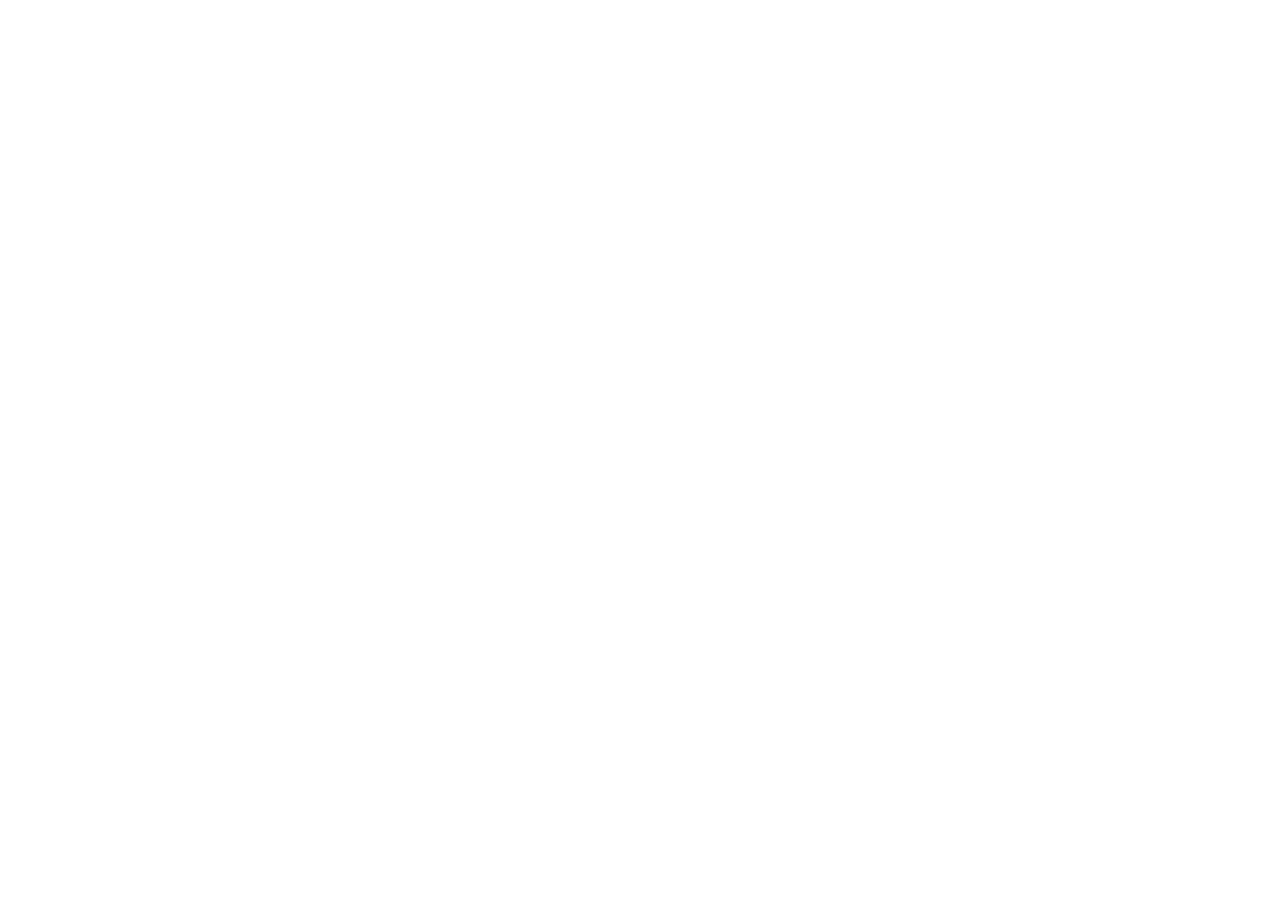
==== src/about.html @ 3cecbfd0 "Created Structure" ====
<!DOCTYPE html>
<html lang="en">
<head>
  <meta charset="UTF-8">
  <meta name="viewport" content="width=device-width, initial-scale=1.0">
  <title>My HTML Page</title>
  <link rel="stylesheet" type="text/css" title="Cool stylesheet" href="style.css">
</head>
<body>
  <div id="root"></div>
  <script src="main.js" type="text/javascript"></script>
</body>
</html>
---- src/style.css ----
/* CSS not adapted for mobile */

*{
  margin: 0px;
  padding: 0px;
  box-sizing: border-box;
}



nav {
  position: relative;
  display: flex;
  justify-content: space-around;
  align-items: center;
  min-height: 8vh;
  font-family: 'Nunito Sans', sans-serif;
  font-weight: bold;

}

.navLinks {
  display: flex;
  justify-content: space-around;
  width: 38%;
}

.navLinks li {
  list-style: none;
}

.navLinks a {
  color: gray;
  text-decoration: none;
  letter-spacing: 3px;
  font-size: 20px;
}


@media screen and (max-width: 1024px){
      .navLinks {
        width: 60%;
      }
}

@media screen and (max-width: 768px) {
      .navLinks {
        width: 90%;
        letter-spacing: 0.1px;
  }
    #logo {
      height: 80px;
      width: 70px;
      margin-left: 15px;
      margin-right: 5px;
    }
}



#coverPhoto {
  width: 100%;
}



.row {
  display: flex;
  flex-direction: row;
  margin-top: 10px;
}

.columnLeft {
   height: 34vh;
   width: 50%;
   justify-content: center;
}

.columnRight {
  width: 50%;
  height: auto;
  overflow-y: auto;
}

#welcomeImage {
  width: 40vw;
  margin-top: 10px;
  border-radius: 30px;
  height: 32vh;
  margin-left: 4vw;
  margin-right: 4vw;
}

#welcomeHello {
  margin-top: 5vh;
  padding: 10px;
  font-family: "Montserrat", sans-serif;
  font-size: 50px;
  color: black;

}

#welcomeParagraph {
  padding-top: 60px;
  font-family: "Manrope", sans-serif;
  font-size: 20px;
  font-weight: lighter;
}


@media screen and (max-width: 600px) {
  .columnLeft .columnRight {
    width: 100%;
  }
}


.row2 {
  display: flex;
  background-color: gray;
  flex-wrap: wrap;
}
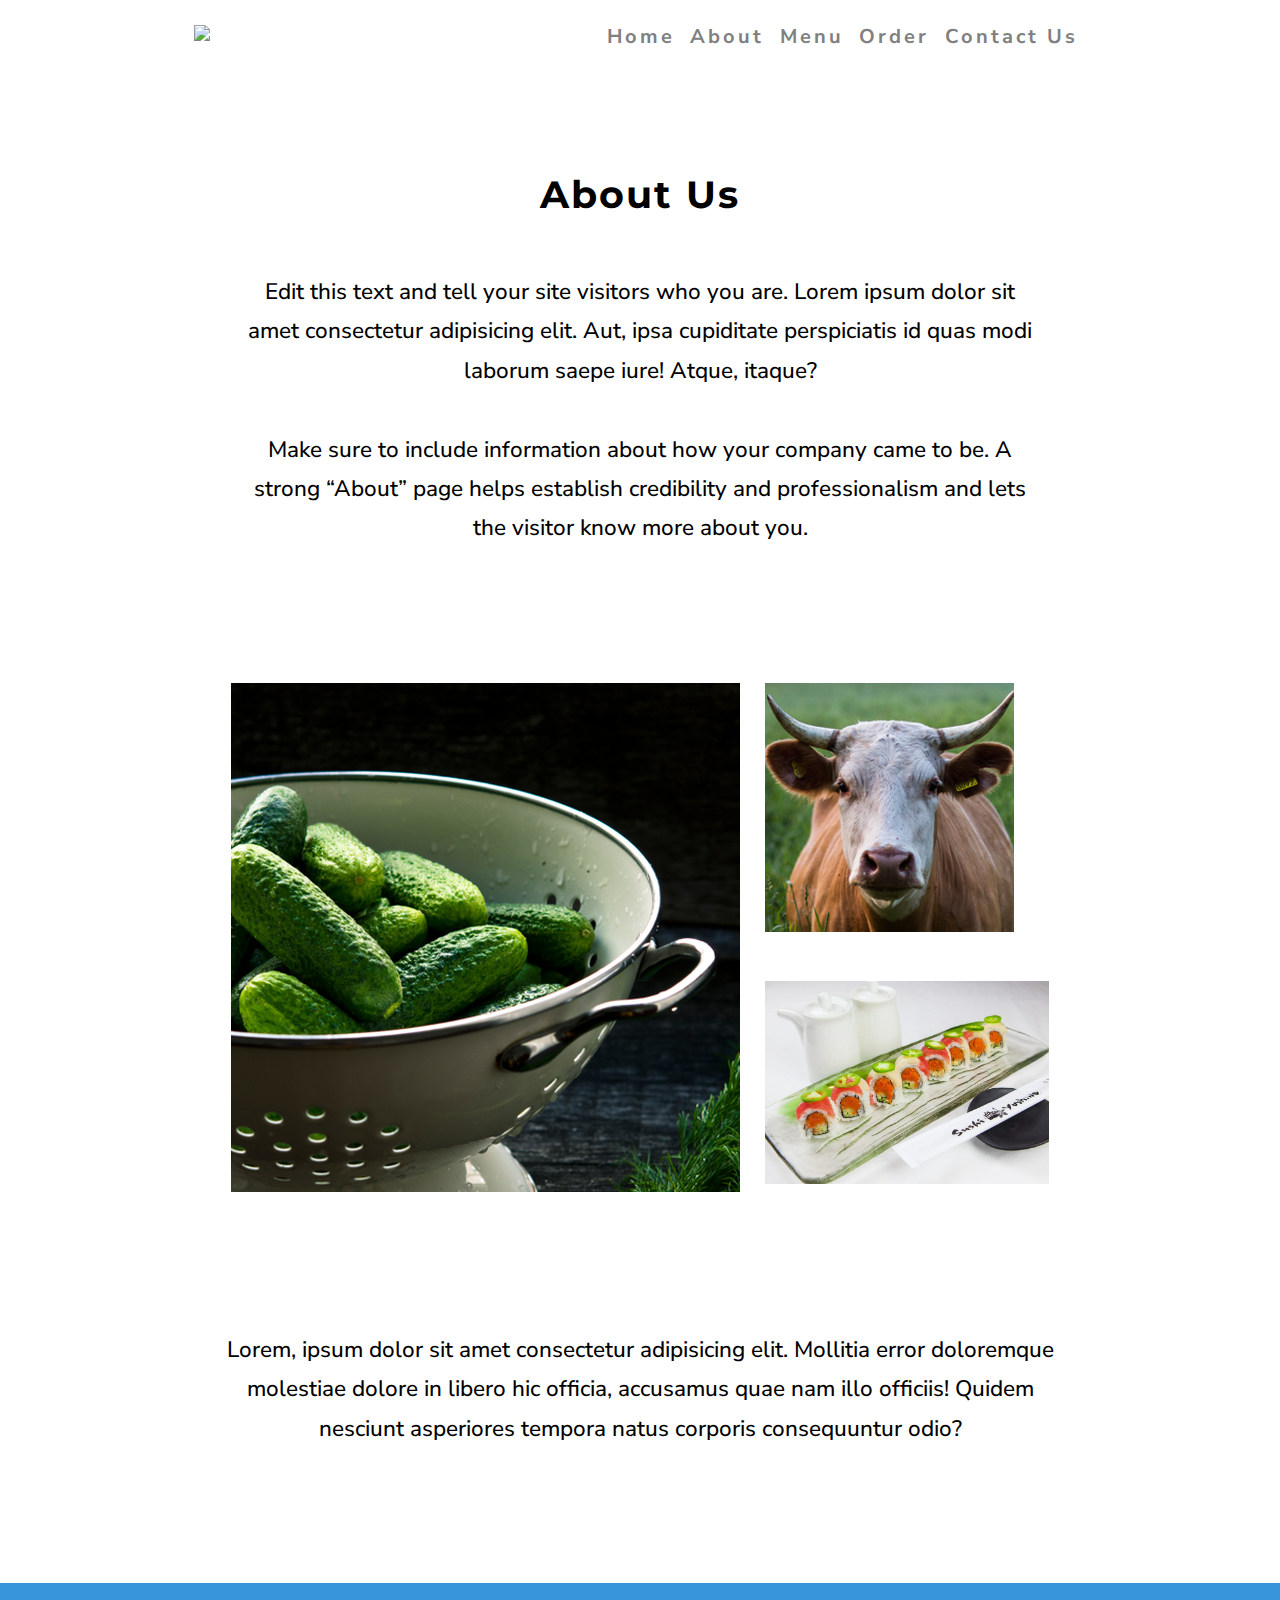
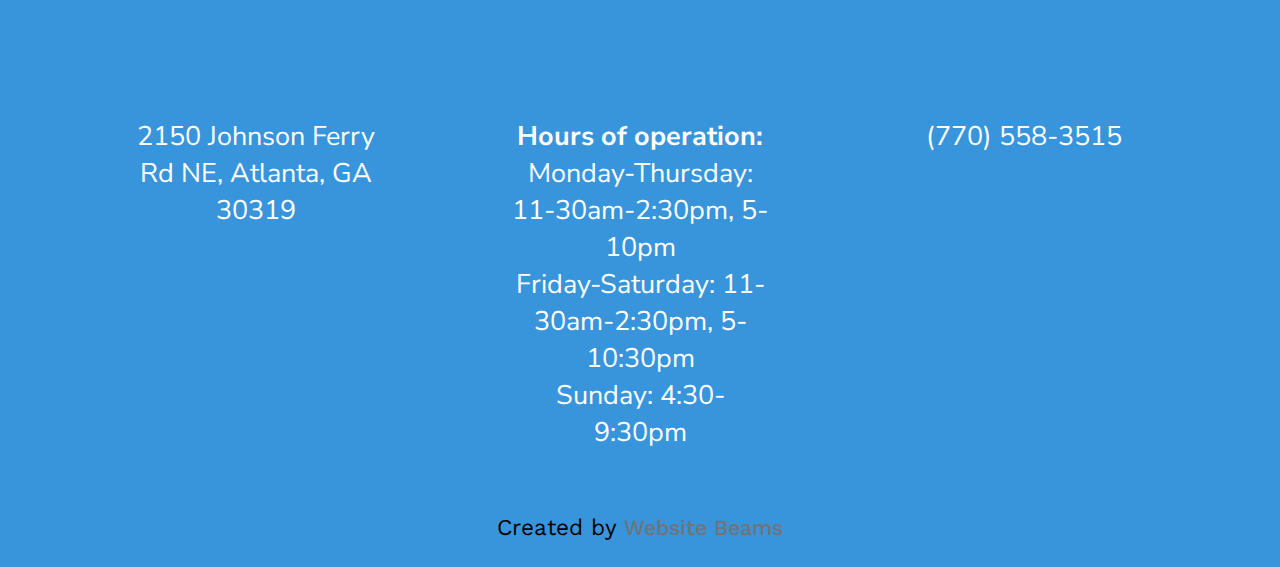
==== commit a6309ee3: "Finished Pages" ====
--- a/src/about.html
+++ b/src/about.html
@@ -1,13 +1,135 @@
 <!DOCTYPE html>
 <html lang="en">
+
 <head>
-  <meta charset="UTF-8">
-  <meta name="viewport" content="width=device-width, initial-scale=1.0">
-  <title>My HTML Page</title>
-  <link rel="stylesheet" type="text/css" title="Cool stylesheet" href="style.css">
+    <link href="https://fonts.googleapis.com/css2?family=Nunito+Sans:wght@300&display=swap" rel="stylesheet">
+    <link href="https://fonts.googleapis.com/css2?family=Montserrat&display=swap" rel="stylesheet">
+    <meta charset="UTF-8">
+    <meta name="viewport" content="width=device-width, initial-scale=1.0">
+    <title>index</title>
+    <link rel="stylesheet" type="text/css" title="stylesheet" href="style.css">
+    <link href="https://fonts.googleapis.com/css2?family=Manrope:wght@300&display=swap" rel="stylesheet">
+    <link href="https://fonts.googleapis.com/css2?family=Roboto:wght@900&display=swap" rel="stylesheet">
+    <link href="https://fonts.googleapis.com/css2?family=Roboto:wght@900&family=Work+Sans:wght@708&display=swap" rel="stylesheet">
+    <script src="https://kit.fontawesome.com/63bdd2ffd6.js" crossorigin="anonymous"></script>
 </head>
+
 <body>
-  <div id="root"></div>
-  <script src="main.js" type="text/javascript"></script>
+    <nav style="background-image: url(https://cdn.moes.com/-/media/moes/backgrounds/speckles.png?v=1&d=20170713T152800Z);">
+        <a href="index.html">
+            <img id="logo" src="https://media-cdn.grubhub.com/image/upload/d_search:browse-images:default.jpg/w_100,h_100,f_auto,fl_lossy,q_80,c_fit/h70yotniskhe551tvnwv" />
+        </a>
+        <ul class="navLinks">
+            <li>
+                <a href="index.html">Home</a>
+            </li>
+            <li>
+                <a href="about.html">About</a>
+            </li>
+            <li>
+                <a href="menu.html">Menu</a>
+            </li>
+            <li>
+                <a href="order.html">Order</a>
+            </li>
+            <li>
+                <a href="contactUs.html">Contact Us</a>
+            </li>
+        </ul>
+    </nav>
+
+    <div class="aboutText">
+        <center class="aboutUs">About Us</center>
+        <div class="AboutTextSection">
+            <div class="blankdiv"></div>
+            <div class="smallerAboutText">
+                <center class="aboutUsParagraph">Edit this text and tell your site visitors who you are. Lorem ipsum dolor sit amet consectetur adipisicing elit. Aut, ipsa cupiditate perspiciatis id quas modi laborum saepe iure! Atque, itaque?</center>
+                <center><br>​Make sure to include information about how your company came to be. A strong “About” page helps establish credibility and professionalism and lets the visitor know more about you.</center>
+            </div>
+            <div class="blankdiv"></div>
+        </div>
+
+    </div>
+
+    <div class="aboutImages">
+        <img src="../Assets/cucumbers.png" alt="">
+        <div class="firstTwoImage">
+            <div>
+                <img class="actual-aboutimages1" src="../Assets/beef.png" alt=" "></div>
+            <div><img class="actual-aboutimages2 " src="../Assets/workingtestmorerolls.PNG " alt=" "></div>
+        </div>
+    </div>
+
+    <div class="aboutText">
+        <div class="AboutTextSection">
+            <div class="blankdiv"></div>
+            <div class="smallerAboutText">
+                <center><br>Lorem, ipsum dolor sit amet consectetur adipisicing elit. Mollitia error doloremque molestiae dolore in libero hic officia, accusamus quae nam illo officiis! Quidem nesciunt asperiores tempora natus corporis consequuntur odio?</center>
+            </div>
+            <div class="blankdiv"></div>
+        </div>
+
+        <div class="footer">
+            <div class="footer-first-half">
+                <div class="icon">
+
+                    <div class="icon-div">
+                        <a href="https://www.facebook.com/Sushi-Yoshino-171752099538751/">
+                            <i class="fab fa-facebook-f"></i>
+                        </a>
+                    </div>
+                    <div class="icon-div">
+                        <a href="https:..www.instagram.com/sushiyoshino/?hl=en">
+                            <i class="fab fa-instagram"></i>
+                        </a>
+                    </div>
+                    <div class="icon-div">
+                        <a href="https://www.yelp.com/biz/sushi-yoshino-atlanta">
+                            <i class="fab fa-yelp"></i>
+                        </a>
+                    </div>
+                    <div class="icon-div">
+                        <a href="https://www.tripadvisor.com/Restaurant_Review-g60898-d2474828-Reviews-Sushi_Yoshino-Atlanta_Georgia.html">
+                            <i class="fab fa-tripadvisor"></i>
+                        </a>
+                    </div>
+                    <div class="icon-div">
+                        <a href="https://foursquare.com/v/sushi-yoshino/4ae0f694f964a5201d8421e3">
+                            <i class="fab fa-foursquare"></i>
+                        </a>
+                    </div>
+                    <div class="icon-div">
+                        <a href="https://www.zomato.com/atlanta/sushi-yoshino-chamblee/menu">
+                            <i class="fas fa-pizza-slice"></i>
+                        </a>
+                    </div>
+                    <div class="icon-div">
+                        <a href="order.html">
+                            <i class="fas fa-truck"></i>
+                        </a>
+                    </div>
+                </div>
+
+                <div class="footer-info">
+                    <div class="footer-info-text">
+                        <center id="address">2150 Johnson Ferry Rd NE, Atlanta, GA 30319</center>
+                    </div>
+                    <div class="footer-info-text">
+                        <center id="hours">Hours of operation:</center>
+                        <center>Monday-Thursday: 11-30am-2:30pm, 5-10pm<br> Friday-Saturday: 11-30am-2:30pm, 5-10:30pm<br> Sunday: 4:30-9:30pm</center>
+                    </div>
+                    <div class="footer-info-text">
+                        <center id="phone">(770) 558-3515</center>
+                    </div>
+                </div>
+            </div>
+
+            <div class="footer-second-half">
+                <center>Created by <a href="google.com">Website Beams</a></center>
+            </div>
+
+
+        </div>
 </body>
+
 </html>--- a/src/style.css
+++ b/src/style.css
@@ -1,122 +1,840 @@
 /* CSS not adapted for mobile */
 
-*{
-  margin: 0px;
-  padding: 0px;
-  box-sizing: border-box;
-}
-
-
+* {
+    margin: 0px;
+    padding: 0px;
+    box-sizing: border-box;
+}
 
 nav {
-  position: relative;
-  display: flex;
-  justify-content: space-around;
-  align-items: center;
-  min-height: 8vh;
-  font-family: 'Nunito Sans', sans-serif;
-  font-weight: bold;
-
+    position: relative;
+    display: flex;
+    justify-content: space-around;
+    align-items: center;
+    min-height: 8vh;
+    font-family: 'Nunito Sans', sans-serif;
+    font-weight: bold;
 }
 
 .navLinks {
-  display: flex;
-  justify-content: space-around;
-  width: 38%;
+    display: flex;
+    justify-content: space-around;
+    width: 38%;
 }
 
 .navLinks li {
-  list-style: none;
+    list-style: none;
 }
 
 .navLinks a {
-  color: gray;
-  text-decoration: none;
-  letter-spacing: 3px;
-  font-size: 20px;
-}
-
-
-@media screen and (max-width: 1024px){
-      .navLinks {
+    color: gray;
+    text-decoration: none;
+    letter-spacing: 3px;
+    font-size: 20px;
+    transition: 0.4s;
+}
+
+.navLinks a:hover {
+    color: black;
+}
+
+@media screen and (max-width: 1024px) {
+    .navLinks {
         width: 60%;
-      }
+    }
 }
 
 @media screen and (max-width: 768px) {
-      .navLinks {
+    .navLinks {
         width: 90%;
         letter-spacing: 0.1px;
-  }
+    }
     #logo {
-      height: 80px;
-      width: 70px;
-      margin-left: 15px;
-      margin-right: 5px;
+        height: 80px;
+        width: 70px;
+        margin-left: 15px;
+        margin-right: 5px;
     }
 }
 
-
-
 #coverPhoto {
-  width: 100%;
-}
-
-
+    width: 100%;
+}
 
 .row {
-  display: flex;
-  flex-direction: row;
-  margin-top: 10px;
+    display: flex;
+    flex-direction: row;
+    margin-top: 10px;
 }
 
 .columnLeft {
-   height: 34vh;
-   width: 50%;
-   justify-content: center;
+    height: 34vh;
+    width: 50%;
+    justify-content: center;
 }
 
 .columnRight {
-  width: 50%;
-  height: auto;
-  overflow-y: auto;
+    width: 50%;
+    height: auto;
+    overflow-y: auto;
 }
 
 #welcomeImage {
-  width: 40vw;
-  margin-top: 10px;
-  border-radius: 30px;
-  height: 32vh;
-  margin-left: 4vw;
-  margin-right: 4vw;
+    width: 40vw;
+    margin-top: 10px;
+    border-radius: 30px;
+    height: 32vh;
+    margin-left: 4vw;
+    margin-right: 4vw;
 }
 
 #welcomeHello {
-  margin-top: 5vh;
-  padding: 10px;
-  font-family: "Montserrat", sans-serif;
-  font-size: 50px;
-  color: black;
-
+    margin-top: 5vh;
+    padding: 10px;
+    font-family: "Montserrat", sans-serif;
+    font-size: 50px;
+    color: black;
 }
 
 #welcomeParagraph {
-  padding-top: 60px;
-  font-family: "Manrope", sans-serif;
-  font-size: 20px;
-  font-weight: lighter;
-}
-
+    padding-top: 60px;
+    font-family: "Manrope", sans-serif;
+    font-size: 20px;
+    font-weight: lighter;
+}
 
 @media screen and (max-width: 600px) {
-  .columnLeft .columnRight {
-    width: 100%;
-  }
-}
-
+    .columnLeft .columnRight {
+        width: 100%;
+    }
+}
 
 .row2 {
-  display: flex;
-  background-color: gray;
-  flex-wrap: wrap;
-}
+    display: flex;
+    justify-content: center;
+    align-items: center;
+}
+
+.option1 {
+    display: flex;
+    justify-content: center;
+    vertical-align: middle;
+    flex-direction: column;
+}
+
+.option2 {
+    display: flex;
+    justify-content: center;
+    vertical-align: middle;
+    flex-direction: column;
+}
+
+.option3 {
+    display: flex;
+    justify-content: center;
+    vertical-align: middle;
+    flex-direction: column;
+}
+
+.optionImage {
+    border-radius: 10%;
+    height: auto;
+    width: 20vw;
+    margin-left: 3.75vw;
+    margin-right: 3.75vw;
+    margin-top: 10vh;
+    margin-bottom: 8vh;
+}
+
+.navigationButton {
+    border: 2px solid #3894db;
+    padding: 10px 20px;
+    width: 60%;
+    background: none;
+    margin-left: auto;
+    margin-right: auto;
+    font-family: "Montserrat", sans-serif;
+    font-size: 20px;
+    font-weight: bold;
+    letter-spacing: 1px;
+    cursor: pointer;
+    transition: 0.6s;
+    position: relative;
+    overflow: hidden;
+}
+
+.navigationButton:hover {
+    color: white;
+}
+
+.navigationButton:before {
+    color: #3894db;
+    content: "";
+    position: absolute;
+    left: 0;
+    width: 100%;
+    height: 0%;
+    background: #3894db;
+    z-index: -1;
+    transition: 0.6s;
+    top: 0;
+    border-radius: 0 0 50% 50%;
+}
+
+.navigationButton:hover::before {
+    height: 180%;
+}
+
+.locationSection {
+    background-image: url(https://cdn.moes.com/-/media/moes/backgrounds/speckles.png?v=1&d=20170713T152800Z);
+    width: 100%;
+    margin-top: 10vh;
+    display: flex;
+    justify-content: center;
+    align-items: center;
+}
+
+.map iframe {
+    margin-top: 10vh;
+    margin-bottom: 10vh;
+    margin-left: 7vh;
+    border: 4px solid gray;
+}
+
+.locationWords {
+    margin-left: 4vh;
+    margin-right: 7vh;
+}
+
+#locationWordsPhrase {
+    font-family: "Montserrat", sans-serif;
+    font-size: 5vh;
+    color: black;
+    margin-bottom: 2vh;
+}
+
+#locationWordsInfo {
+    font-family: "Manrope", sans-serif;
+    font-size: 20px;
+    font-weight: lighter;
+}
+
+#reviews {
+    margin-top: 6vh;
+    margin-bottom: 6vh;
+}
+
+.contact {
+    background-color: white;
+    display: flex;
+    flex-direction: column;
+    justify-content: center;
+    align-items: center;
+}
+
+.contactUs {
+    font-family: "Work Sans", sans-serif;
+    font-size: 12vh;
+    font-weight: bold;
+    color: #3894db;
+    letter-spacing: 0.45vw;
+    margin-top: 7vh;
+    margin-bottom: 5vh;
+}
+
+.contactForm {
+    display: flex;
+    justify-content: center;
+    flex-direction: column;
+}
+
+.specialboi {
+    justify-content: center;
+    margin-bottom: 0.9em;
+    font-family: "Montserrat", sans-serif;
+    letter-spacing: 1px;
+    color: #3894db;
+}
+
+.contactInfoAnswer {
+    display: flex;
+    justify-content: center;
+}
+
+.numberHalf1 {
+    display: flex;
+    width: 50%;
+    float: right;
+}
+
+.numberHalf2 {
+    display: flex;
+    width: 50%;
+    float: right;
+}
+
+.contactInfoAnswer {
+    margin-top: 2vh;
+    margin-bottom: 4.5vh;
+    font-family: "Nunito Sans", sans-serif;
+    font-weight: bolder;
+    color: #3894db;
+    letter-spacing: 2px;
+    font-size: 2.38vh;
+}
+
+
+/*
+.contactForm ul {
+    background-color: rgb(255, 232, 232);
+    border: 1px solid red;
+    color: red;
+    display: block;
+    font-size: 12px;
+    font-weight: bold;
+    margin-bottom: 10px;
+    padding: 10px 25px;
+    max-width: 250px;
+    font-family: "Montserrat", sans-serif;
+}
+*/
+
+.form {
+    width: 23%;
+    position: relative;
+    height: 6.6vh;
+    margin-bottom: 7vh;
+    overflow: hidden;
+    font-family: "Work Sans", sans-serif;
+    margin-right: 25%;
+}
+
+.form input {
+    width: 100%;
+    height: 100%;
+    color: black;
+    font-size: 2.5vh;
+    padding-top: 2.6525198938992043vh;
+    border: none;
+    outline: none;
+}
+
+.form label {
+    font-size: 3vh;
+    position: absolute;
+    bottom: 0px;
+    left: 0%;
+    width: 100%;
+    height: 100%;
+    pointer-events: none;
+    border-bottom: 0.13262599469496023vw solid black;
+}
+
+.form label::after {
+    content: "";
+    position: absolute;
+    left: 0px;
+    bottom: -0.13262599469496023vh;
+    height: 100%;
+    width: 100%;
+    border-bottom: 0.3978779840848806vh solid #3894db;
+    transform: translateX(-100%);
+    transition: transform 0.3s ease;
+}
+
+.content-name {
+    position: absolute;
+    bottom: 0.6631299734748011vh;
+    left: 0px;
+    transition: all 0.3s ease;
+}
+
+.form input:focus+.label-name .content-name,
+.form input:valid+.label-name .content-name {
+    transform: translateY(-150%);
+    font-size: 2vh;
+    color: #3894db;
+}
+
+.form input:focus+.label-name::after,
+.form input:valid+.label-name::after {
+    transform: translateX(0%);
+}
+
+.name-subject {
+    display: flex;
+    justify-content: center;
+    flex-direction: column;
+}
+
+.name {
+    margin-bottom: 5vh;
+}
+
+.form2 {
+    width: 23%;
+    position: relative;
+    height: 6.6vh;
+    margin-bottom: 7vh;
+    overflow: hidden;
+    font-family: "Work Sans", sans-serif;
+    margin-left: 25%;
+}
+
+.form2 input {
+    width: 100%;
+    height: 100%;
+    color: black;
+    font-size: 2.5vh;
+    padding-top: 2.6525198938992043vh;
+    border: none;
+    outline: none;
+}
+
+.form2 label {
+    font-size: 3vh;
+    position: absolute;
+    bottom: 0px;
+    left: 0%;
+    width: 100%;
+    height: 100%;
+    pointer-events: none;
+    border-bottom: 0.13262599469496023vw solid black;
+}
+
+.form2 label::after {
+    content: "";
+    position: absolute;
+    left: 0px;
+    bottom: -0.13262599469496023vh;
+    height: 100%;
+    width: 100%;
+    border-bottom: 0.3978779840848806vh solid #3894db;
+    transform: translateX(-100%);
+    transition: transform 0.3s ease;
+}
+
+.content-name {
+    position: absolute;
+    bottom: 0.6631299734748011vh;
+    left: 0px;
+    transition: all 0.3s ease;
+}
+
+.form2 input:focus+.label-name .content-name,
+.form2 input:valid+.label-name .content-name {
+    transform: translateY(-150%);
+    font-size: 2vh;
+    color: #3894db;
+}
+
+.form2 input:focus+.label-name::after,
+.form2 input:valid+.label-name::after {
+    transform: translateX(0%);
+}
+
+.name-subject {
+    display: flex;
+    justify-content: center;
+    flex-direction: column;
+}
+
+.name {
+    margin-bottom: 5vh;
+}
+
+.top2forms {
+    display: flex;
+    justify-content: center;
+    align-items: center;
+    flex-wrap: wrap;
+    flex-direction: row;
+}
+
+.oneleftpush {
+    margin-left: 90%;
+}
+
+.formfields {
+    width: 100%;
+}
+
+form {
+    width: 60%;
+    display: flex;
+    justify-content: center;
+    flex-direction: column;
+}
+
+input {
+    width: 100%;
+}
+
+textarea {
+    height: 20vh;
+    border-radius: 2vh;
+    resize: none;
+    margin-top: 5vh;
+    padding: 1%;
+    border: 5px solid white;
+    font-family: "Montserrat", sans-serif;
+    font-weight: lighter;
+    margin-bottom: 5vh;
+}
+
+input,
+textarea {
+    outline: none;
+    border: 2px solid black;
+    font-size: 2.5vh;
+}
+
+input:focus {
+    border-bottom: 2px solid #3894db;
+}
+
+textarea:focus {
+    border: 2px solid #3894db;
+}
+
+input::placeholder {
+    opacity: 1;
+}
+
+form div {
+    display: flex;
+    justify-content: center;
+    flex-direction: row;
+}
+
+.input {
+    padding: 1%;
+    border: none;
+    border-bottom: 2px solid black;
+    font-family: "Montserrat", sans-serif;
+    font-size: 2.5vh;
+}
+
+.form {
+    font-family: "Nunito Sans", sans-serif;
+}
+
+#topfirst {
+    margin-right: 2vw;
+    margin-bottom: 2.5vh;
+}
+
+#topsecond {
+    margin-left: 2vw;
+    margin-bottom: 2.5vh;
+}
+
+#submitButton {
+    border: 2px solid #3894db;
+    padding: 10px 20px;
+    width: 30%;
+    background: none;
+    margin-left: auto;
+    margin-right: auto;
+    font-family: "Montserrat", sans-serif;
+    font-size: 20px;
+    font-weight: bold;
+    letter-spacing: 1px;
+    cursor: pointer;
+    transition: 0.6s;
+    position: relative;
+    overflow: hidden;
+    margin-bottom: 8vh;
+}
+
+#submitButton:hover {
+    color: white;
+    background-color: #3894db;
+}
+
+#submitButton:before {
+    color: #3894db;
+    content: "";
+    position: absolute;
+    left: 0;
+    width: 100%;
+    height: 0%;
+    background: #3894db;
+    z-index: -1;
+    transition: 0.6s;
+    top: 0;
+    border-radius: 0 0 50% 50%;
+}
+
+#submitButton:hover::before {
+    height: 180%;
+}
+
+.aboutCover {
+    object-fit: cover;
+    width: 50%;
+}
+
+.aboutText {
+    margin-top: 11vh;
+    display: flex;
+    justify-content: center;
+    text-align: center;
+    flex-direction: column;
+}
+
+.aboutUs {
+    font-size: 4.25vh;
+    font-family: "Montserrat", sans-serif;
+    font-weight: bold;
+    letter-spacing: 2px;
+    margin-bottom: 6vh;
+}
+
+.AboutTextSection {
+    display: flex;
+    justify-content: center;
+    flex-direction: row;
+    align-items: center;
+    margin-bottom: 15vh;
+    font-family: 'Nunito Sans', sans-serif;
+    font-size: 2.5vh;
+    font-weight: 500;
+    line-height: 1.75;
+}
+
+.blankdiv {
+    width: 45vw;
+    height: 7vh;
+}
+
+.aboutImages {
+    display: flex;
+    flex-direction: row;
+    justify-content: center;
+}
+
+.blankdivs2 {
+    background-color: blue;
+    width: 20vw;
+}
+
+.actualAboutImages {
+    display: flexbox;
+    justify-content: center;
+    flex-direction: row;
+}
+
+.firstTwoImage {
+    display: flex;
+    flex-direction: column;
+    margin-left: 2vw;
+}
+
+.actual-aboutimages1 {
+    padding-bottom: 2vh;
+}
+
+.actual-aboutimages2 {
+    padding-top: 3vh;
+}
+
+.order {
+    background: url(../Assets/adobewhitewood.jpg) no-repeat center center fixed;
+    -webkit-background-size: cover;
+    -moz-background-size: cover;
+    -o-background-size: cover;
+    background-size: cover;
+}
+
+.wannaorder {
+    display: flex;
+    flex-direction: column;
+    padding-top: 20vh;
+}
+
+.bigwannaorder {
+    font-family: "Montserrat", sans-serif;
+    font-size: 9vh;
+    font-weight: bolder;
+}
+
+.smallwannaorder {
+    font-family: "Manrope", sans-serif;
+    font-size: 3vh;
+    padding-top: 4vh;
+    font-weight: bold;
+    letter-spacing: 2px;
+}
+
+.delivery {
+    padding-top: 20vh;
+}
+
+.delivery div {
+    display: flex;
+    justify-content: center;
+    padding-top: 5vh;
+    padding-bottom: 20vh;
+}
+
+.delivery center {
+    font-family: "Montserrat", sans-serif;
+    font-size: 4vh;
+    font-weight: 1000;
+    letter-spacing: 2px;
+    padding-right: 1vw;
+}
+
+#postmates {
+    margin-right: 3.5vw;
+    transition: .2s;
+}
+
+#postmates:hover {
+    transform: scale(1.1, 1.1);
+    height: auto;
+    padding-bottom: auto;
+}
+
+#ubereats {
+    margin-left: 2.5vw;
+    padding-left: 1vw;
+    transition: .2s;
+}
+
+#ubereats:hover {
+    transform: scale(1.1, 1.1);
+    height: auto;
+    padding-bottom: auto;
+}
+
+#doordash {
+    margin-right: 1vw;
+    padding-left: 1vw;
+    transition: .2s;
+}
+
+#doordash:hover {
+    transform: scale(1.1, 1.1);
+    height: auto;
+    padding-bottom: auto;
+}
+
+.footer {
+    display: flex;
+    justify-content: center;
+    background-color: #3894db;
+    flex-direction: column;
+}
+
+.icon {
+    display: flex;
+    font-size: 5vh;
+    transition: 0.5s;
+    width: 100%;
+    justify-content: center;
+    padding-bottom: 5vh;
+    height: 15vh;
+}
+
+.icon-div:hover {
+    font-size: 5.5vh;
+    transform: scale(1.08, 1.08);
+}
+
+.icon-div {
+    width: 7vw;
+    list-style: none;
+    padding: 1vh;
+    padding-top: 4vh;
+    transition: 0.2s;
+    color: white;
+    display: flex;
+    justify-content: center;
+}
+
+.fa-facebook-f,
+.fa-foursquare,
+.fa-instagram,
+.fa-pizza-slice,
+.fa-tripadvisor,
+.fa-yelp,
+.fa-truck {
+    color: white;
+}
+
+.footer-info {
+    display: flex;
+    justify-content: center;
+    width: 100%;
+}
+
+.footer-info-text {
+    width: 30vw;
+    font-size: 3vh;
+    color: white;
+    font-family: "Nunito Sans", sans-serif;
+    padding-left: 5vw;
+    padding-right: 5vw;
+}
+
+#hours {
+    font-weight: 700;
+}
+
+.footer-second-half {
+    background-image: url(https://cdn.moes.com/-/media/moes/backgrounds/speckles.png?v=1&d=20170713T152800Z);
+    font-family: "Work Sans", sans-serif;
+    font-size: 2.5vh;
+    width: 100%;
+    padding: 3vh;
+    margin-top: 4vh;
+}
+
+.footer-second-half center a {
+    color: #6f747a;
+    text-decoration: none;
+    font-size: 2.387vh;
+    font-weight: 500;
+}
+
+.footer-second-half center a:hover {
+    color: black;
+}
+
+.pdf {
+    display: flex;
+    justify-content: center;
+    width: 47%;
+}
+
+.split {
+    height: 100vh;
+    width: 1vw;
+    background-color: #6f747a;
+}
+
+.menu {
+    display: flex;
+    justify-content: center;
+    align-items: center;
+    flex-direction: row;
+    background: #757F9A;
+    /* fallback for old browsers */
+    background: linear-gradient(to right, rgb(255, 255, 255), rgb(176, 194, 245));
+    /* W3C, IE 10+/ Edge, Firefox 16+, Chrome 26+, Opera 12+, Safari 7+ */
+}
+
+.pdf center {
+    font-family: "Work Sans", sans-serif;
+    font-size: 4vh;
+}
+
+.pdf center a {
+    color: #6f747a
+}
+
+.pdf center a:hover {
+    color: #3894db;
+}